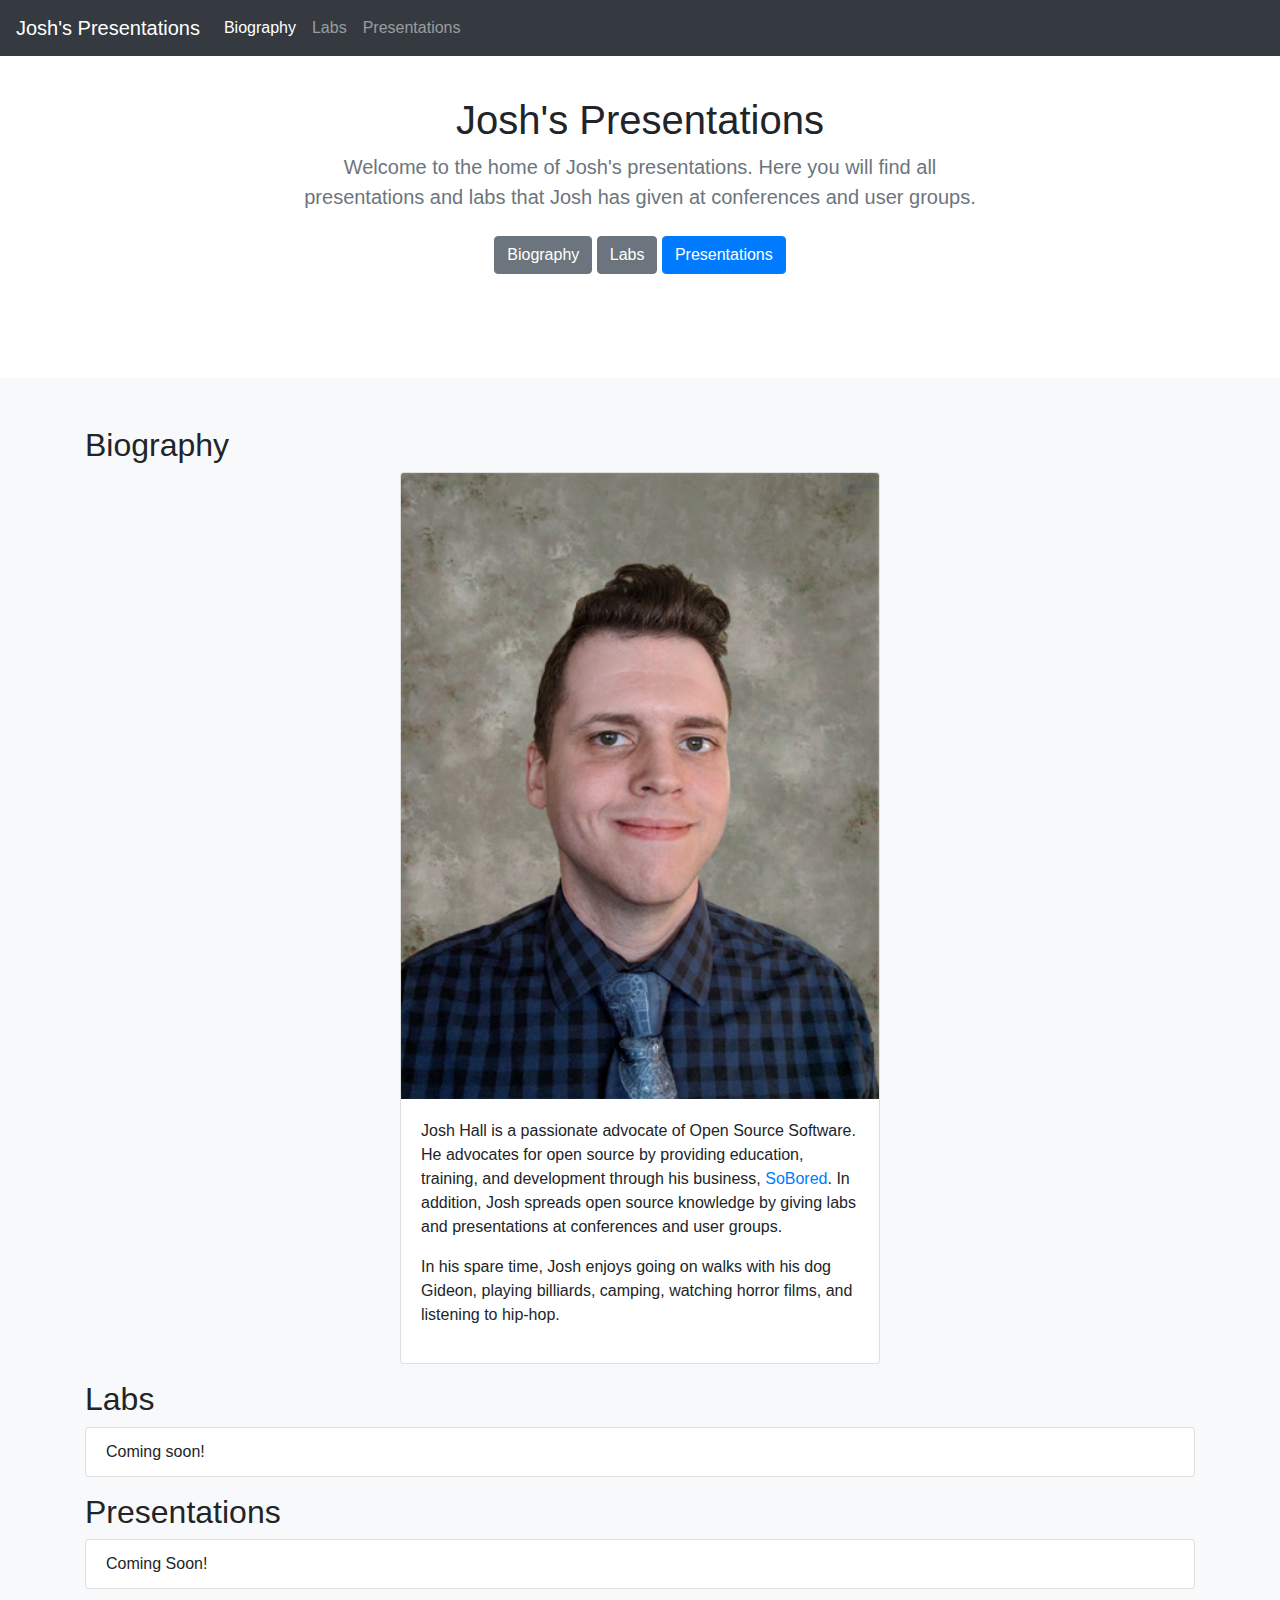
==== presentations/index.html @ f1a78ca4 "Remove gideon" ====
<!doctype html>
<html lang="en">
<head>
    <meta charset="utf-8">
    <meta name="viewport" content="width=device-width, initial-scale=1, shrink-to-fit=no">

    <!-- Favicons -->
    <link rel="icon" type="image/x-icon" href="img/favicon.ico">
    <meta name="msapplication-TileColor" content="#ffffff" />
    <meta name="msapplication-TileImage" content="img/presentation-icon-144-188819.png">
    <link rel="apple-touch-icon-precomposed" href="img/presentation-icon-152-188819.png">
    <link rel="apple-touch-icon-precomposed" sizes="152x152" href="img/presentation-icon-152-188819.png">
    <link rel="apple-touch-icon-precomposed" sizes="144x144" href="img/presentation-icon-144-188819.png">
    <link rel="apple-touch-icon-precomposed" sizes="120x120" href="img/presentation-icon-120-188819.png">
    <link rel="apple-touch-icon-precomposed" sizes="114x114" href="img/presentation-icon-114-188819.png">
    <link rel="apple-touch-icon-precomposed" sizes="72x72" href="img/presentation-icon-72-188819.png">
    <link rel="apple-touch-icon-precomposed" href="img/presentation-icon-57-188819.png">
    <link rel="icon" href="img/presentation-icon-32-188819.png" sizes="32x32">

    <!-- Styles -->
    <link rel="stylesheet" href="css/bootstrap.min.css">
    <link rel="stylesheet" href="css/styles.css">

    <title>Josh's Presentations</title>
</head>
<body>
<header>
    <nav class="navbar navbar-expand-md navbar-dark fixed-top bg-dark">
        <a class="navbar-brand" href="/presentations">Josh's Presentations</a>
        <button class="navbar-toggler" type="button" data-toggle="collapse" data-target="#navbarCollapse" aria-controls="navbarCollapse" aria-expanded="false" aria-label="Toggle navigation">
            <span class="navbar-toggler-icon"></span>
        </button>
        <div class="collapse navbar-collapse" id="navbarCollapse">
            <ul class="navbar-nav mr-auto">
                <li class="nav-item active">
                    <a class="nav-link" href="#Biography">Biography</a>
                </li>
                <li class="nav-item">
                    <a class="nav-link" href="#Labs">Labs</a>
                </li>
                <li class="nav-item">
                    <a class="nav-link" href="#Presentations">Presentations</a>
                </li>
            </ul>
        </div>
    </nav>

    <section class="jumbotron text-center mt-5 mt-md-0">
        <div class="container">
            <h1 class="jumbotron-heading">Josh's Presentations</h1>
            <p class="lead text-muted">
                Welcome to the home of Josh's presentations. Here you will find all presentations and labs that Josh
                has given at conferences and user groups.
            </p>
            <p>
                <a href="#Biography" class="btn btn-secondary my-2">Biography</a>
                <a href="#Labs" class="btn btn-secondary my-2">Labs</a>
                <a href="#Presentations" class="btn btn-primary my-2">Presentations</a>
            </p>
        </div>
    </section>
</header>

<main class="bg-light py-5">
    <section id="Biography">
        <div class="container">
            <h2>Biography</h2>
            <div class="card">
                <img class="card-img-top" src="img/profile.jpg" alt="Josh's Profile Photo">
                <div class="card-body">
                    <p>
                        Josh Hall is a passionate advocate of Open Source Software. He advocates for open source by
                        providing education, training, and development through his business,
                        <a href="https://sobo.red" target="_blank">SoBored</a>. In addition, Josh spreads open source
                        knowledge by giving labs and presentations at conferences and user groups.
                    </p>
                    <p>
                        In his spare time, Josh enjoys going on walks with his dog Gideon, playing billiards, camping,
                        watching horror films, and listening to hip-hop.
                    </p>
                </div>
            </div>
        </div>
    </section>

    <section id="Labs">
        <div class="container">
            <h2>Labs</h2>
            <ul class="list-group">
                <li class="list-group-item">Coming soon!</li>
            </ul>
        </div>
    </section>

    <section id="Presentations">
        <div class="container">
            <h2>Presentations</h2>
            <ul class="list-group">
                <li class="list-group-item">Coming Soon!</li>
            </ul>
        </div>
    </section>
</main>

<script src="https://code.jquery.com/jquery-3.3.1.slim.min.js"
        integrity="sha384-q8i/X+965DzO0rT7abK41JStQIAqVgRVzpbzo5smXKp4YfRvH+8abtTE1Pi6jizo"
        crossorigin="anonymous"></script>
<script src="js/bootstrap.bundle.min.js"></script>
</body>
</html>
---- presentations/css/styles.css ----
:root {
    --jumbotron-padding-y: 3rem;
}

.jumbotron {
    padding-top: var(--jumbotron-padding-y);
    padding-bottom: var(--jumbotron-padding-y);
    margin-bottom: 0;
    background-color: #fff;
}
@media (min-width: 768px) {
    .jumbotron {
        padding-top: calc(var(--jumbotron-padding-y) * 2);
        padding-bottom: calc(var(--jumbotron-padding-y) * 2);
    }
}

.jumbotron p:last-child {
    margin-bottom: 0;
}

.jumbotron-heading {
    font-weight: 300;
}

.jumbotron .container {
    max-width: 45rem;
}

main section {
    margin-bottom: 1rem;
}

#Biography .card {
    max-width: 30rem;
    margin: 0 auto;
}
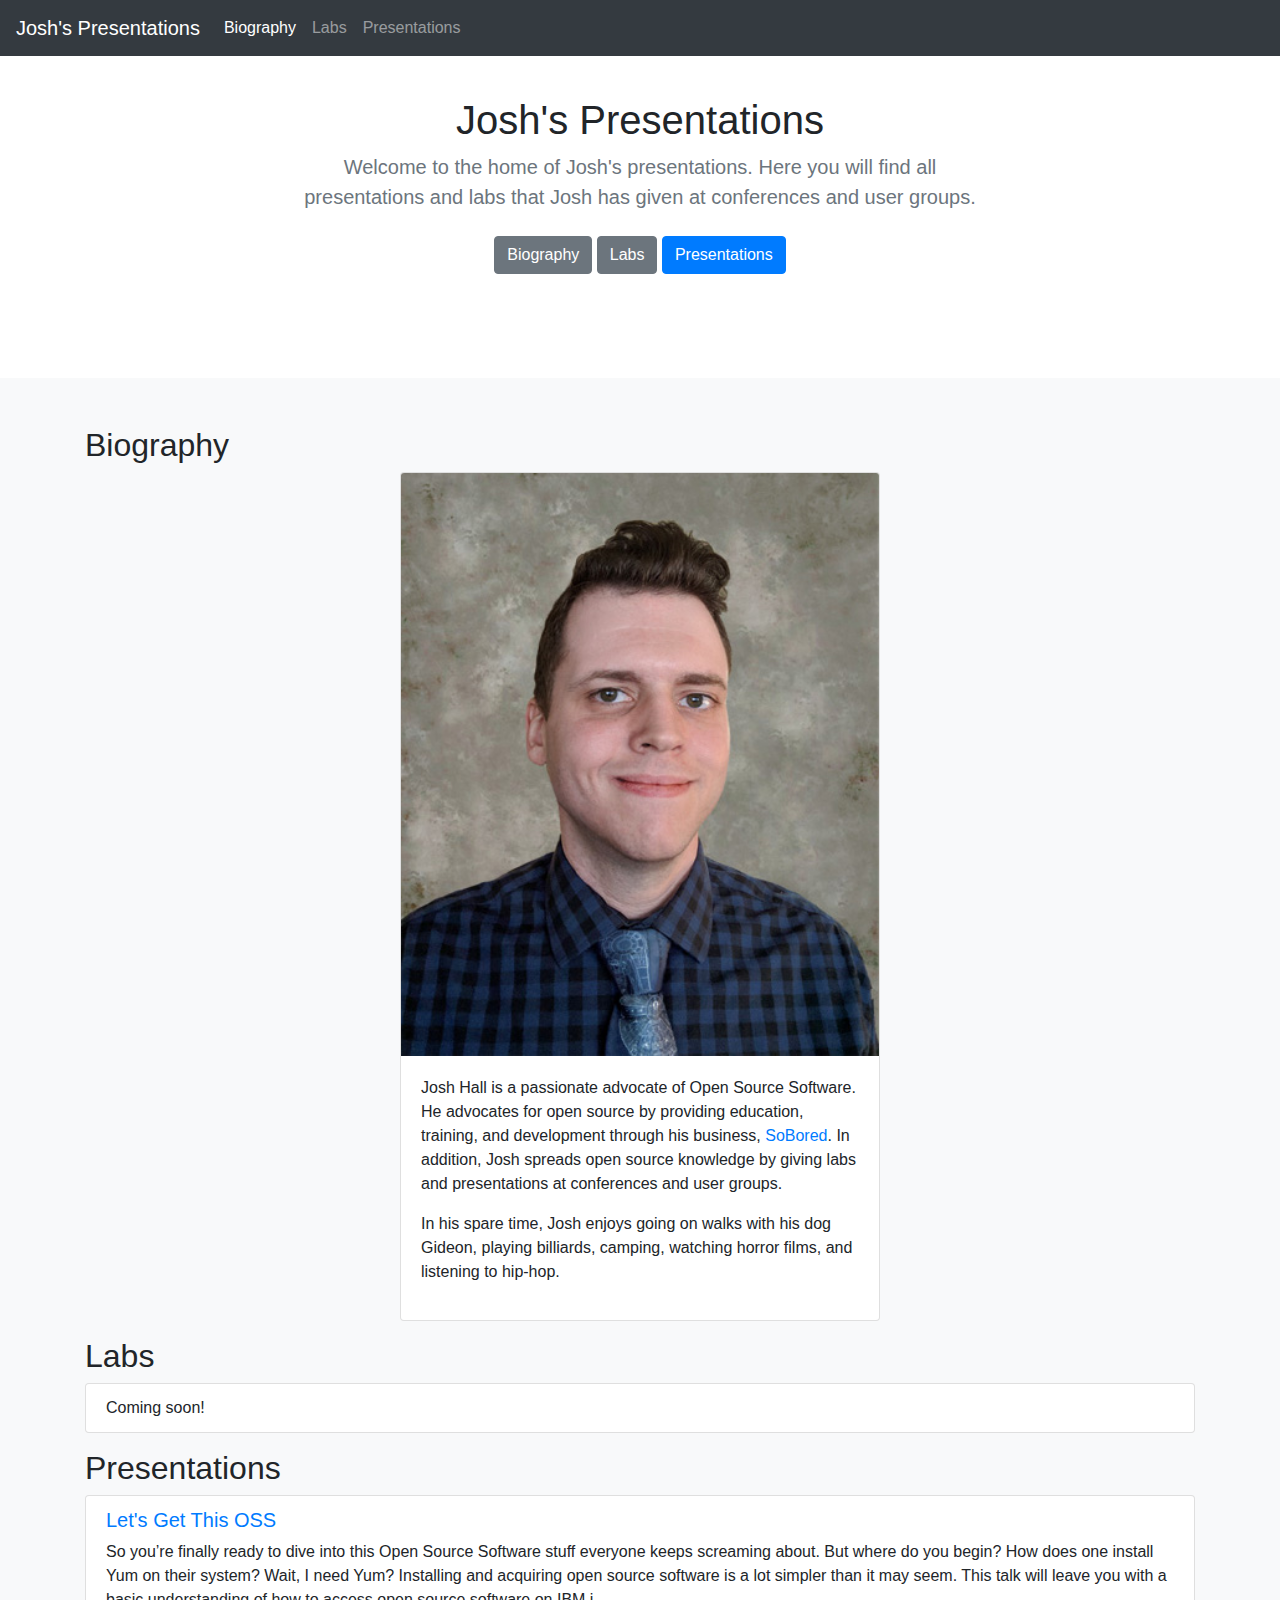
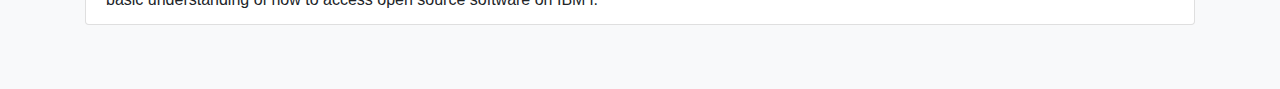
==== commit 457c4dd7: "Add Let's Get This OSS talk." ====
--- a/presentations/index.html
+++ b/presentations/index.html
@@ -96,7 +96,15 @@
         <div class="container">
             <h2>Presentations</h2>
             <ul class="list-group">
-                <li class="list-group-item">Coming Soon!</li>
+                <li class="list-group-item">
+                    <h5><a href="https://sobo.red/lets-get-this-bread" target="_blank">Let's Get This OSS</a></h5>
+                    <p>
+                        So you’re finally ready to dive into this Open Source Software stuff everyone keeps screaming
+                        about. But where do you begin? How does one install Yum on their system? Wait, I need Yum?
+                        Installing and acquiring open source software is a lot simpler than it may seem. This talk will
+                        leave you with a basic understanding of how to access open source software on IBM i.
+                    </p>
+                </li>
             </ul>
         </div>
     </section>
--- a/presentations/css/styles.css
+++ b/presentations/css/styles.css
@@ -35,3 +35,7 @@
     max-width: 30rem;
     margin: 0 auto;
 }
+
+#Presentations .list-group-item p {
+    margin-bottom: 0;
+}
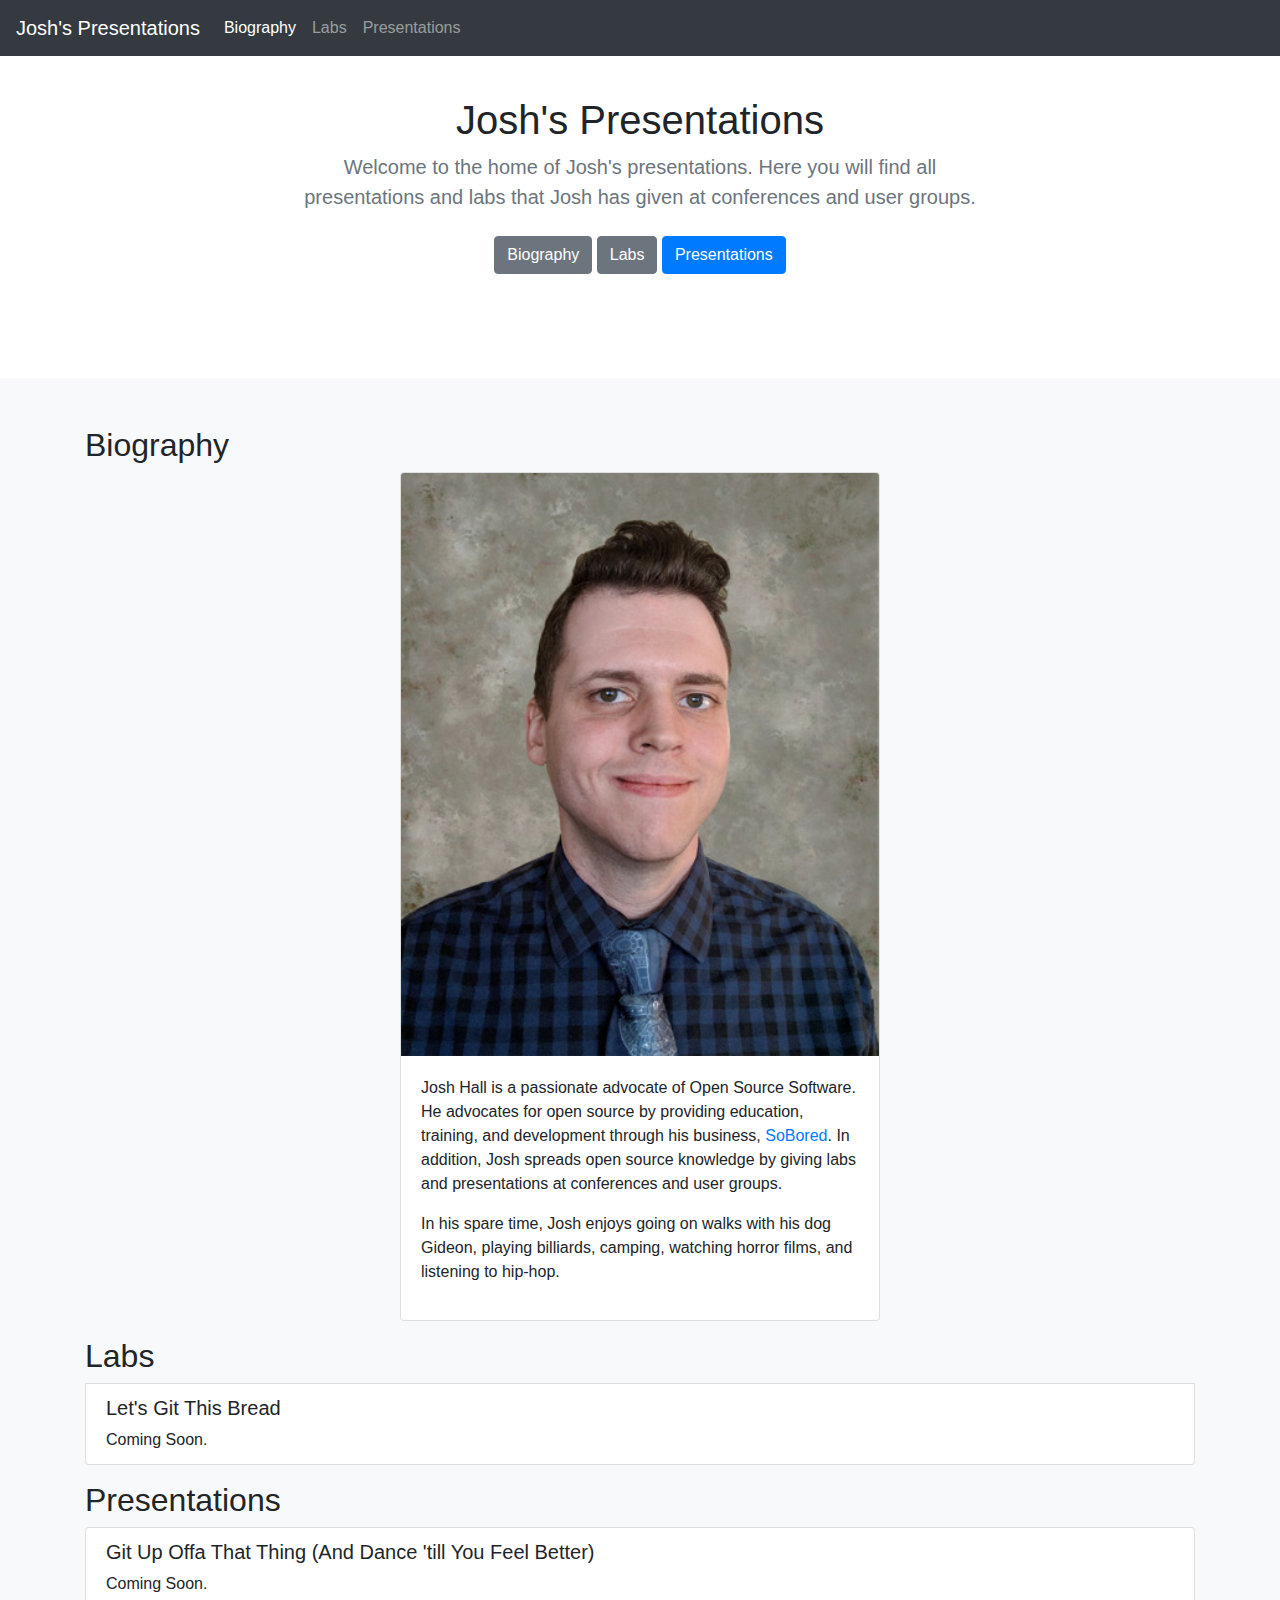
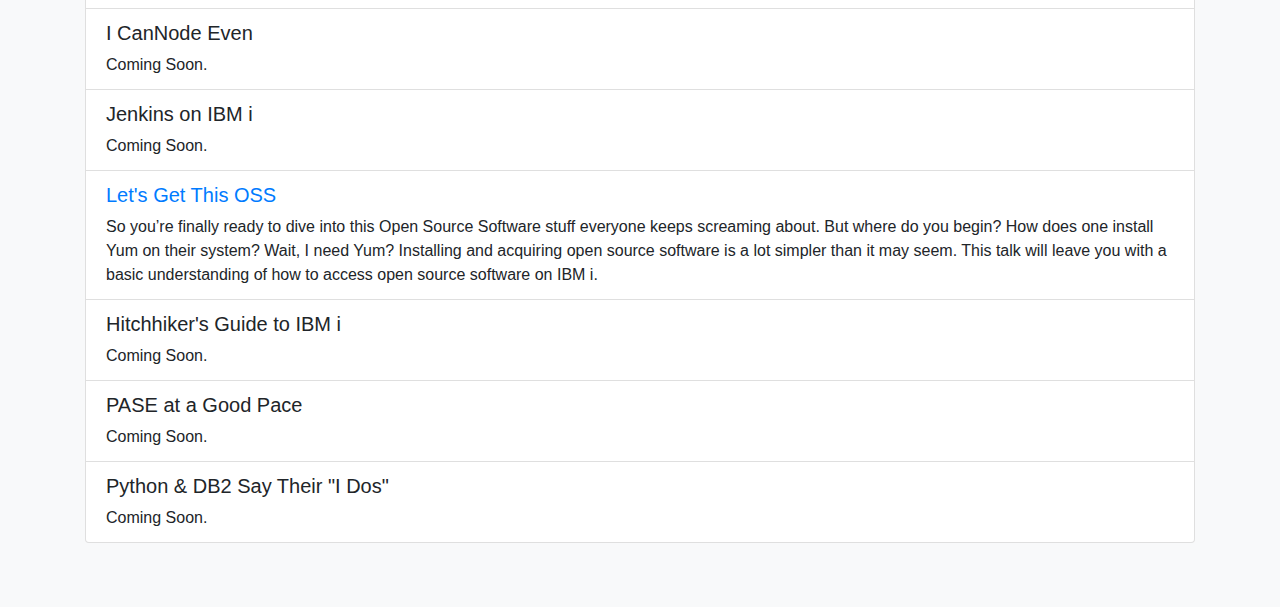
==== commit 47826ba1: "Add future talks and labs" ====
--- a/presentations/index.html
+++ b/presentations/index.html
@@ -86,9 +86,10 @@
     <section id="Labs">
         <div class="container">
             <h2>Labs</h2>
-            <ul class="list-group">
-                <li class="list-group-item">Coming soon!</li>
-            </ul>
+            <li class="list-group-item">
+                <h5>Let's Git This Bread</h5>
+                <p>Coming Soon.</p>
+            </li>
         </div>
     </section>
 
@@ -97,13 +98,37 @@
             <h2>Presentations</h2>
             <ul class="list-group">
                 <li class="list-group-item">
-                    <h5><a href="https://sobo.red/lets-get-this-bread" target="_blank">Let's Get This OSS</a></h5>
+                    <h5>Git Up Offa That Thing (And Dance 'till You Feel Better)</h5>
+                    <p>Coming Soon.</p>
+                </li>
+                <li class="list-group-item">
+                    <h5>I CanNode Even</h5>
+                    <p>Coming Soon.</p>
+                </li>
+                <li class="list-group-item">
+                    <h5>Jenkins on IBM i</h5>
+                    <p>Coming Soon.</p>
+                </li>
+                <li class="list-group-item">
+                    <h5><a href="https://sobo.red/lets-get-this-oss" target="_blank">Let's Get This OSS</a></h5>
                     <p>
                         So you’re finally ready to dive into this Open Source Software stuff everyone keeps screaming
                         about. But where do you begin? How does one install Yum on their system? Wait, I need Yum?
                         Installing and acquiring open source software is a lot simpler than it may seem. This talk will
                         leave you with a basic understanding of how to access open source software on IBM i.
                     </p>
+                </li>
+                <li class="list-group-item">
+                    <h5>Hitchhiker's Guide to IBM i</h5>
+                    <p>Coming Soon.</p>
+                </li>
+                <li class="list-group-item">
+                    <h5>PASE at a Good Pace</h5>
+                    <p>Coming Soon.</p>
+                </li>
+                <li class="list-group-item">
+                    <h5>Python & DB2 Say Their "I Dos"</h5>
+                    <p>Coming Soon.</p>
                 </li>
             </ul>
         </div>
--- a/presentations/css/styles.css
+++ b/presentations/css/styles.css
@@ -36,6 +36,6 @@
     margin: 0 auto;
 }
 
-#Presentations .list-group-item p {
+.list-group-item p {
     margin-bottom: 0;
 }
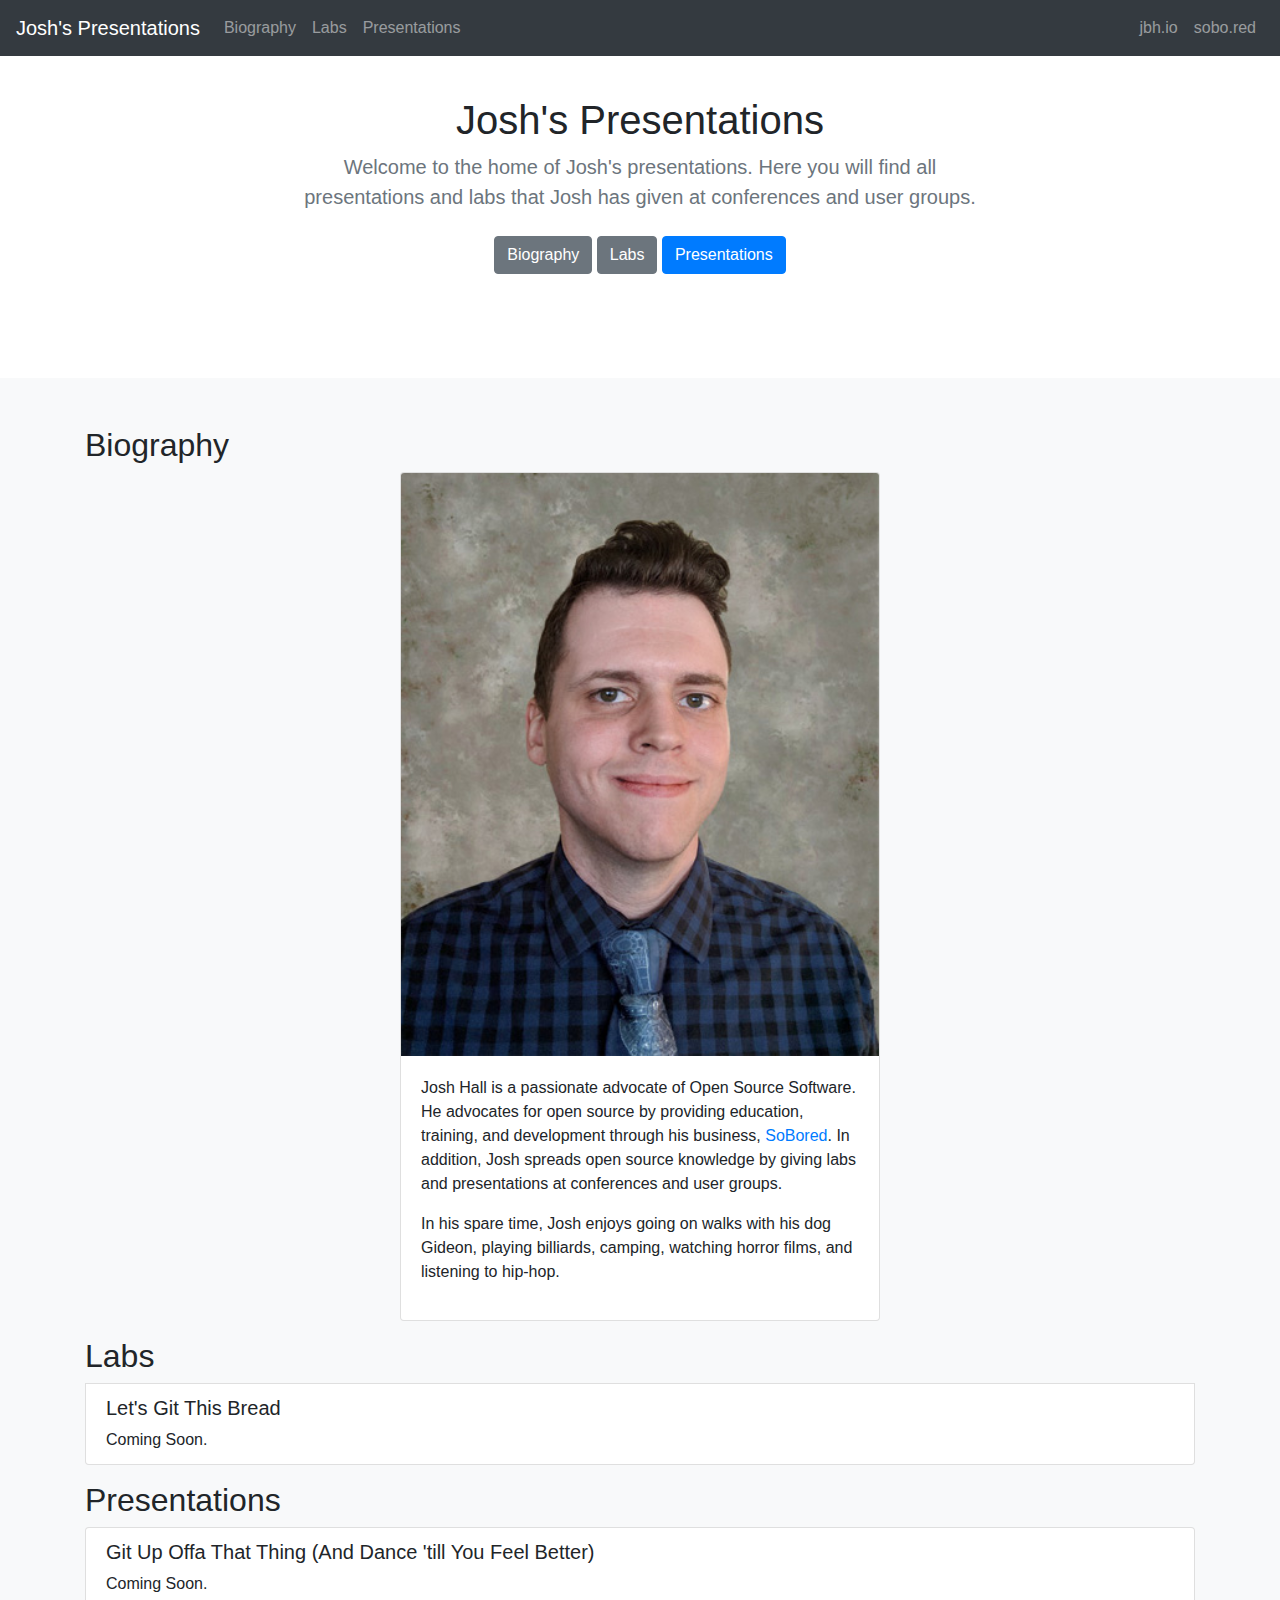
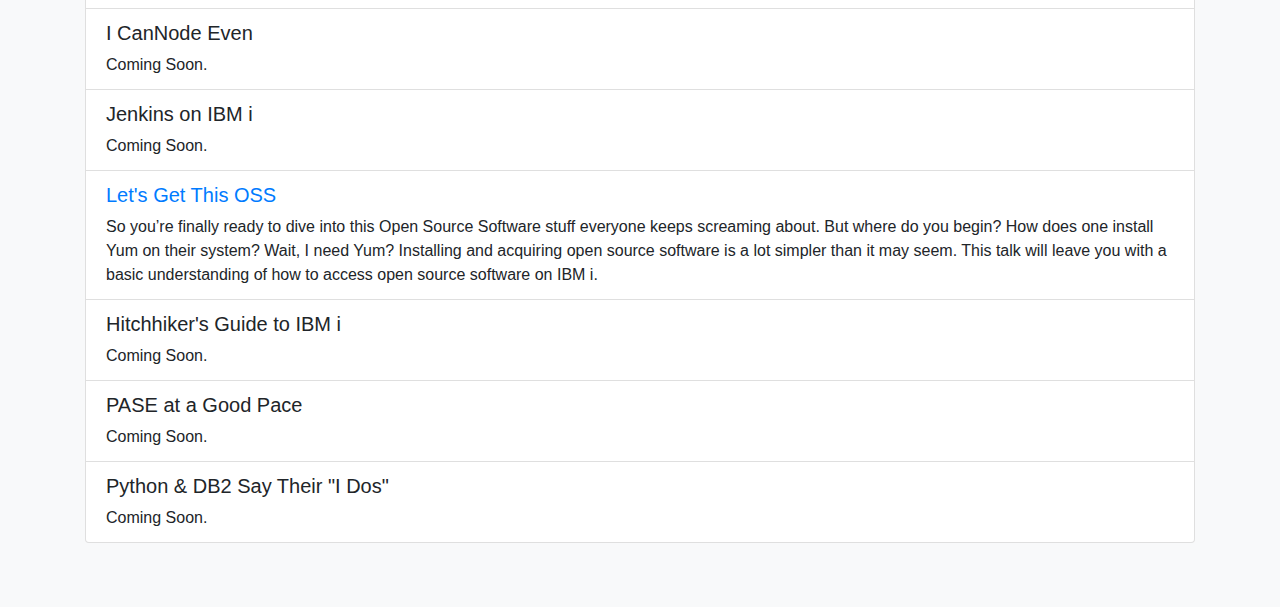
==== commit 3bd5446b: "Add and update links." ====
--- a/presentations/index.html
+++ b/presentations/index.html
@@ -26,13 +26,13 @@
 <body>
 <header>
     <nav class="navbar navbar-expand-md navbar-dark fixed-top bg-dark">
-        <a class="navbar-brand" href="/presentations">Josh's Presentations</a>
-        <button class="navbar-toggler" type="button" data-toggle="collapse" data-target="#navbarCollapse" aria-controls="navbarCollapse" aria-expanded="false" aria-label="Toggle navigation">
+        <a class="navbar-brand order-0" href="/presentations">Josh's Presentations</a>
+        <button class="navbar-toggler" type="button" data-toggle="collapse" data-target=".dual-collapse" aria-controls="navbarCollapse" aria-expanded="false" aria-label="Toggle navigation">
             <span class="navbar-toggler-icon"></span>
         </button>
-        <div class="collapse navbar-collapse" id="navbarCollapse">
+        <div class="collapse navbar-collapse order-1 dual-collapse">
             <ul class="navbar-nav mr-auto">
-                <li class="nav-item active">
+                <li class="nav-item">
                     <a class="nav-link" href="#Biography">Biography</a>
                 </li>
                 <li class="nav-item">
@@ -40,6 +40,16 @@
                 </li>
                 <li class="nav-item">
                     <a class="nav-link" href="#Presentations">Presentations</a>
+                </li>
+            </ul>
+        </div>
+        <div class="collapse navbar-collapse order-3 dual-collapse">
+            <ul class="navbar-nav ml-auto">
+                <li class="nav-item">
+                    <a class="nav-link" href="http://jbh.io/">jbh.io</a>
+                </li>
+                <li class="nav-item">
+                    <a class="nav-link" href="https://sobo.red" target="_blank">sobo.red</a>
                 </li>
             </ul>
         </div>
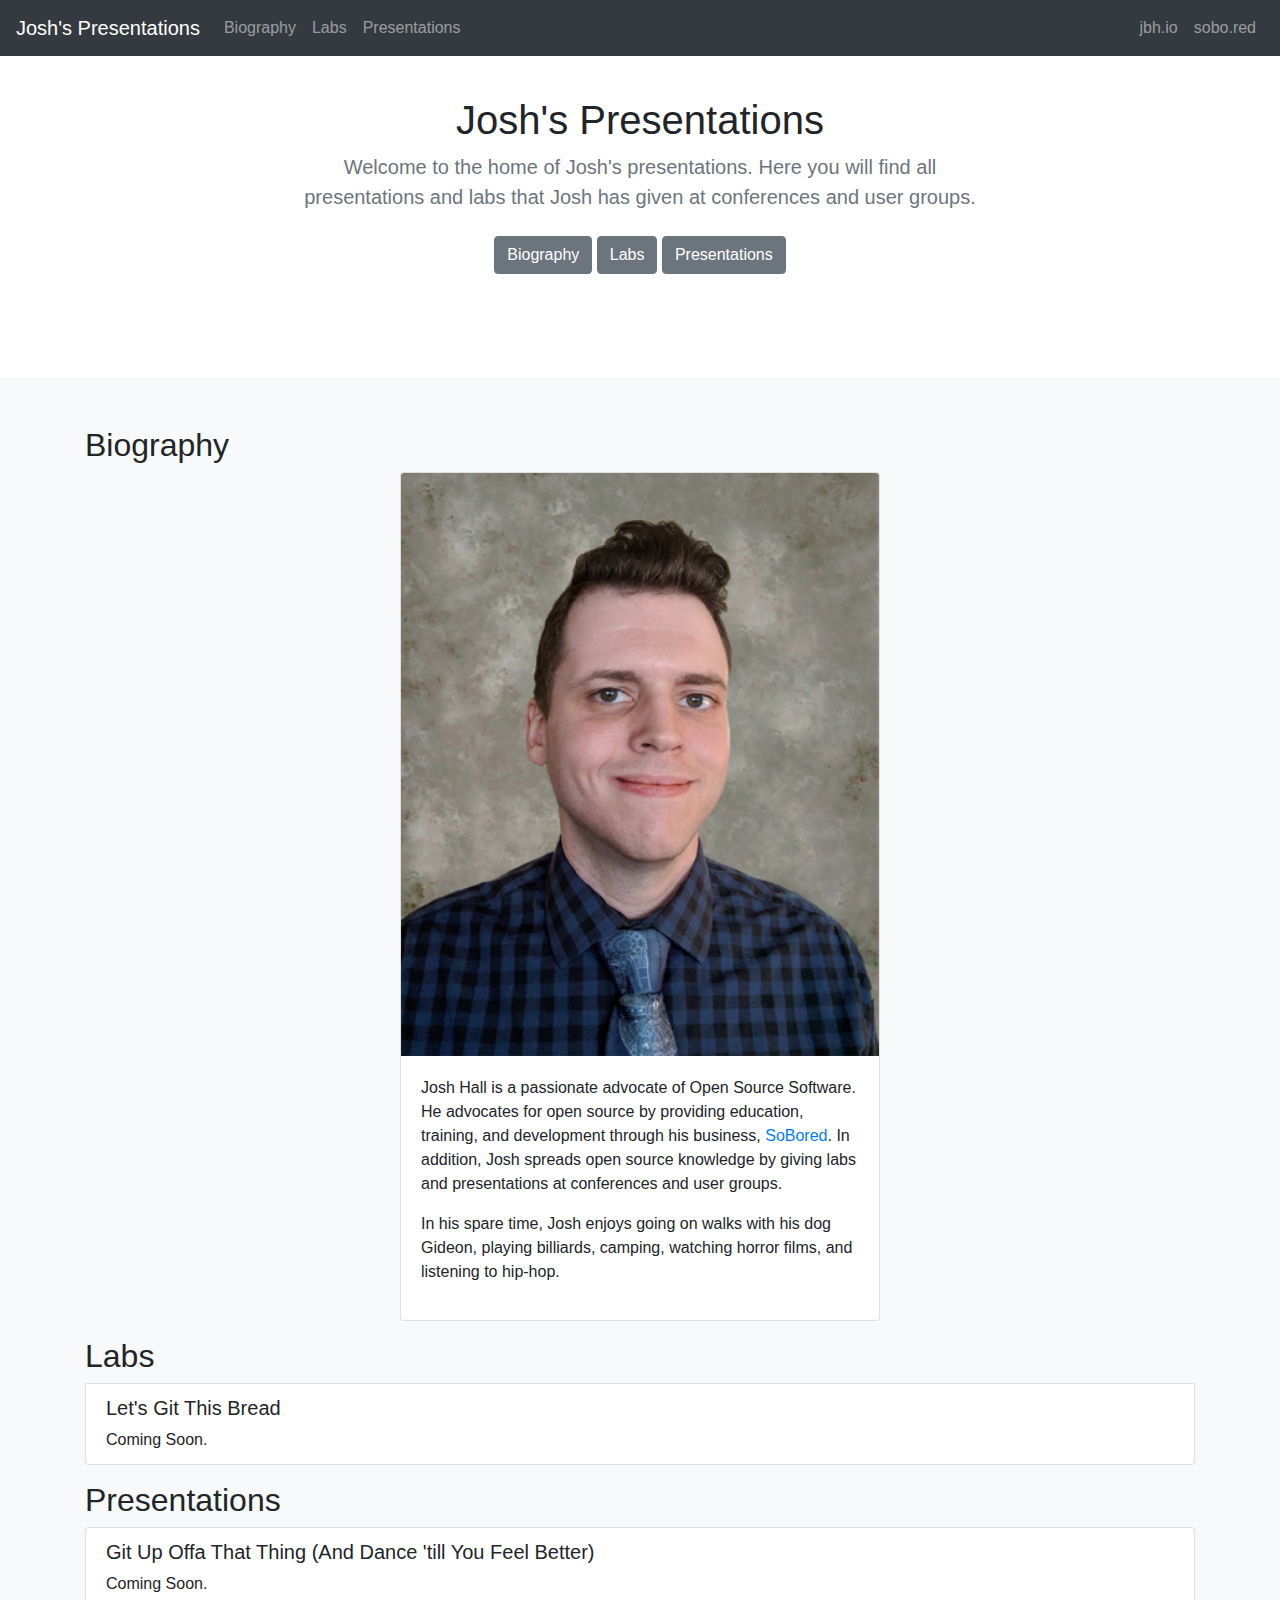
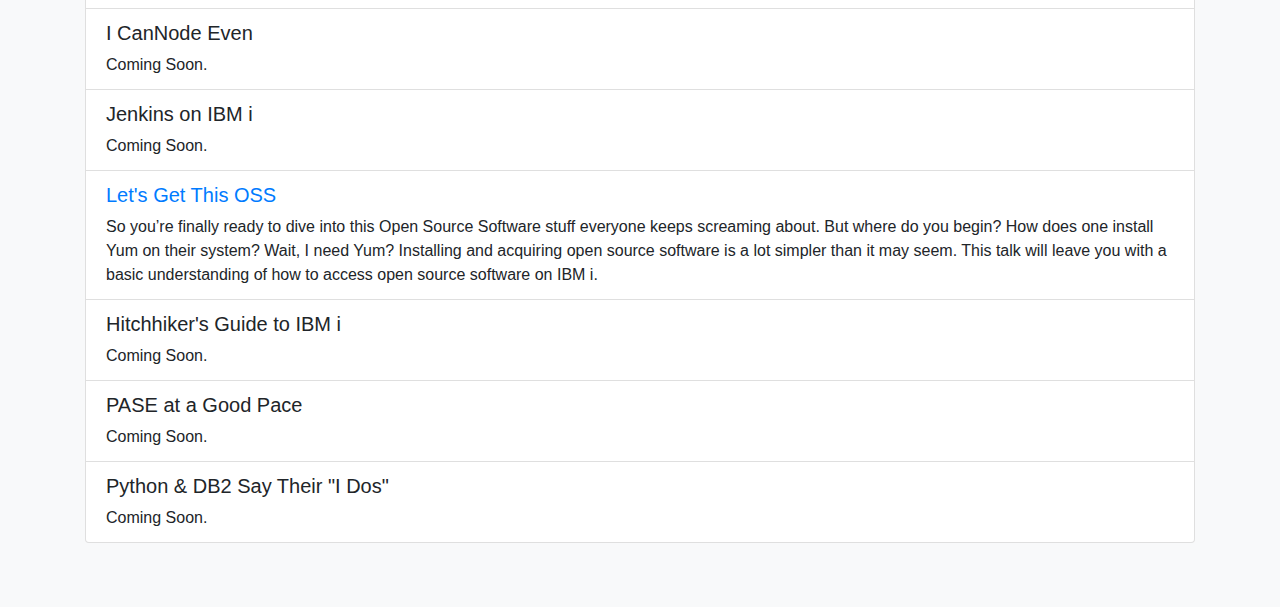
==== commit 27f9a3be: "Change primary button to secondary." ====
--- a/presentations/index.html
+++ b/presentations/index.html
@@ -65,7 +65,7 @@
             <p>
                 <a href="#Biography" class="btn btn-secondary my-2">Biography</a>
                 <a href="#Labs" class="btn btn-secondary my-2">Labs</a>
-                <a href="#Presentations" class="btn btn-primary my-2">Presentations</a>
+                <a href="#Presentations" class="btn btn-secondary my-2">Presentations</a>
             </p>
         </div>
     </section>
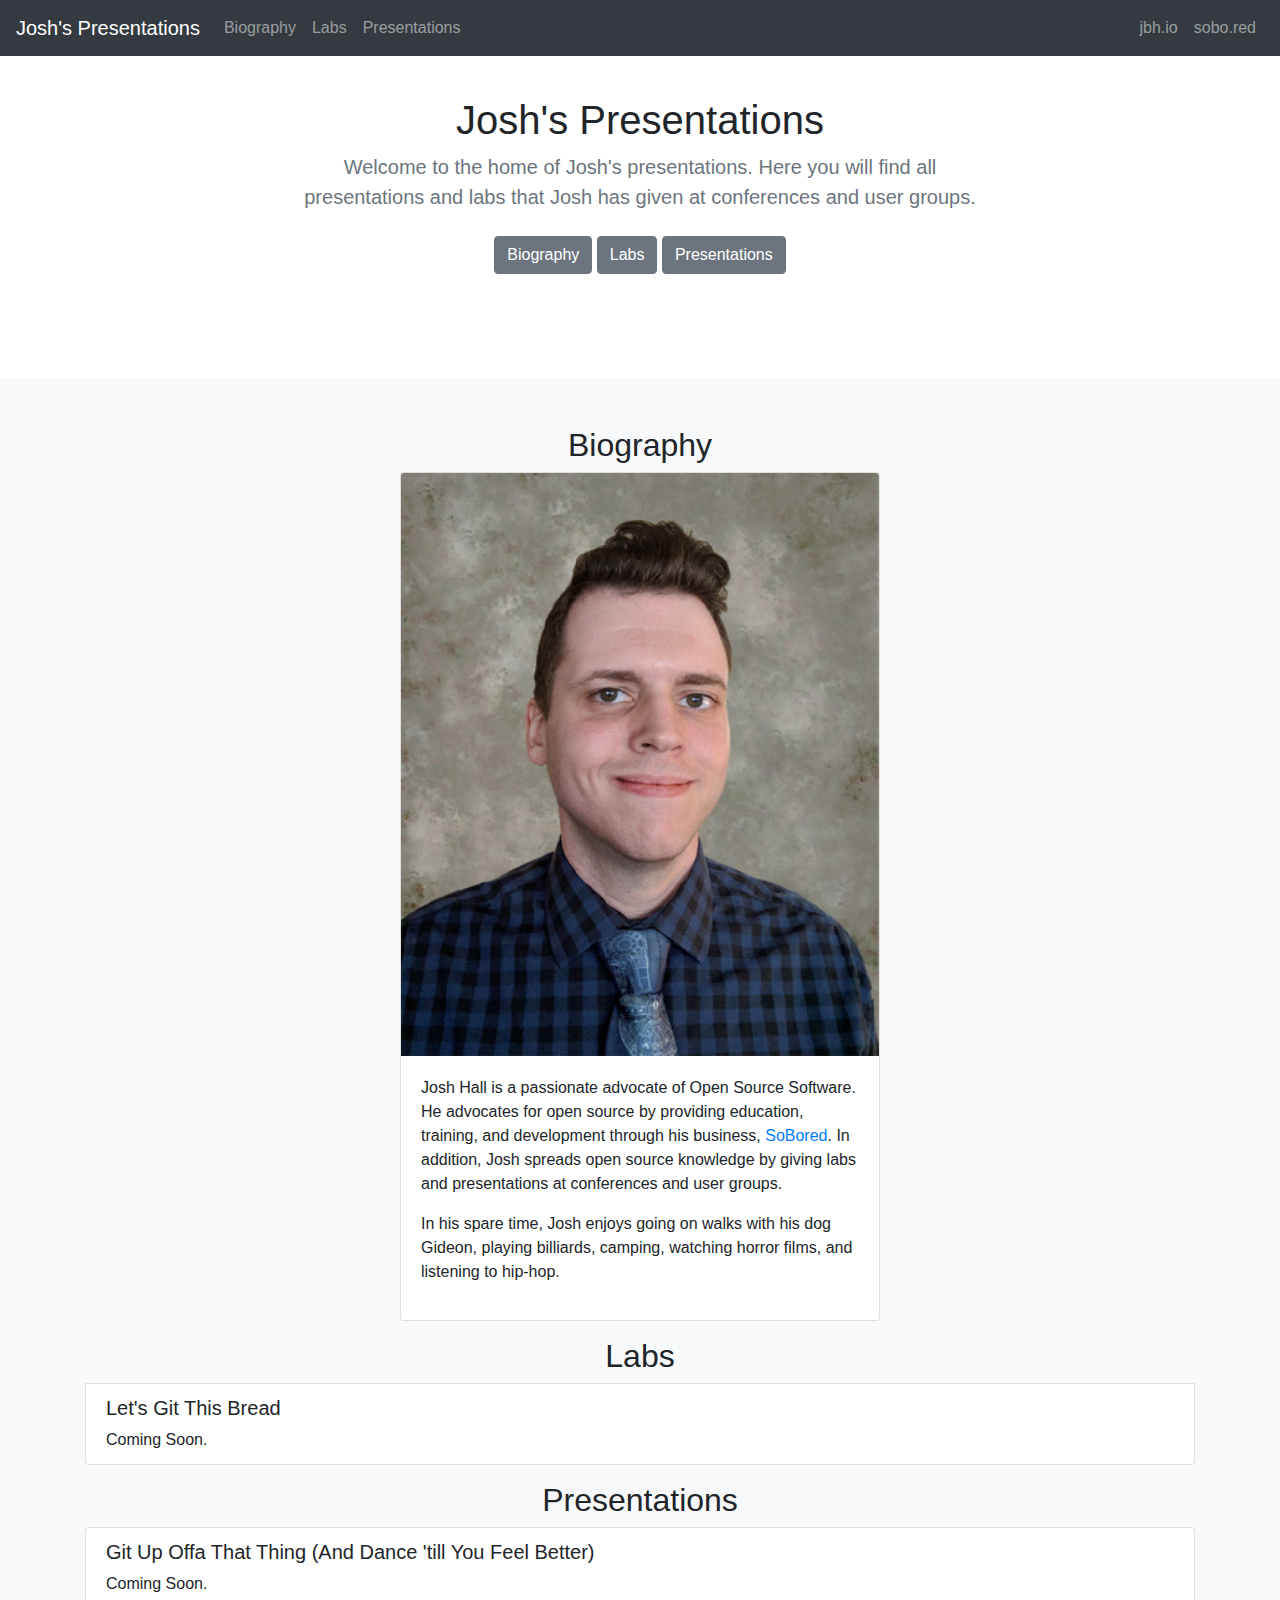
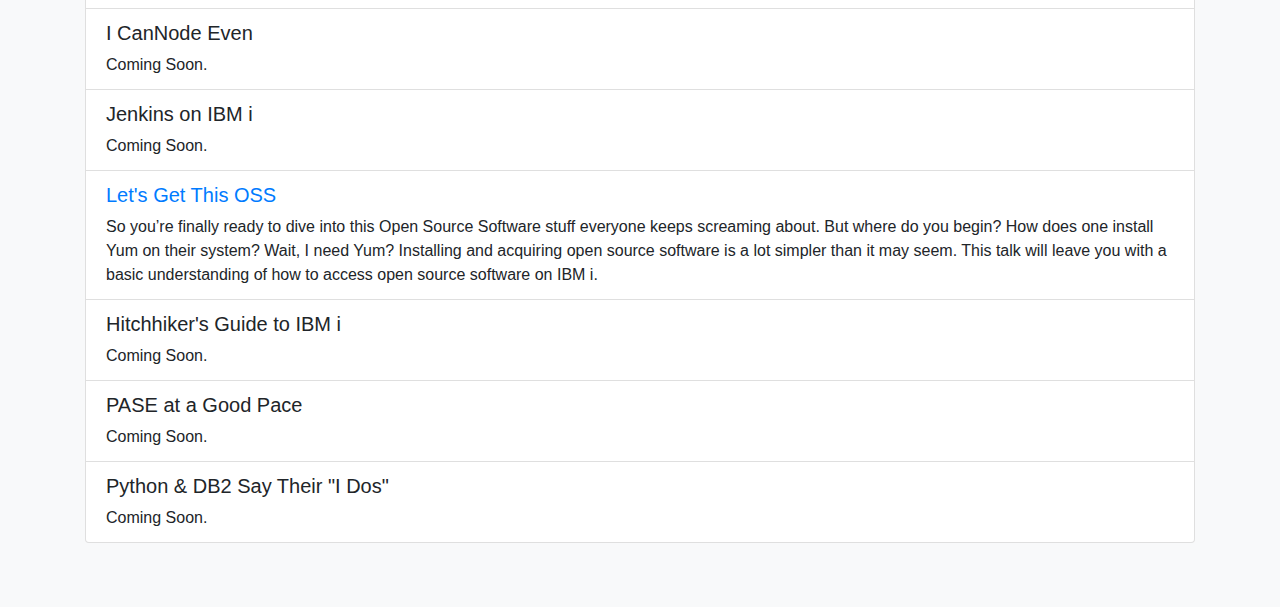
==== commit 40a0a1d8: "Add mailchimp code for future use." ====
--- a/presentations/index.html
+++ b/presentations/index.html
@@ -3,6 +3,10 @@
 <head>
     <meta charset="utf-8">
     <meta name="viewport" content="width=device-width, initial-scale=1, shrink-to-fit=no">
+    <meta
+            name="description"
+            content="Here you will find all presentations and labs that Josh has given at conferences and user groups.">
+    <meta name="author" content="Josh Hall">
 
     <!-- Favicons -->
     <link rel="icon" type="image/x-icon" href="img/favicon.ico">
@@ -19,6 +23,12 @@
 
     <!-- Styles -->
     <link rel="stylesheet" href="css/bootstrap.min.css">
+    <link
+            rel="stylesheet"
+            href="https://use.fontawesome.com/releases/v5.5.0/css/all.css"
+            integrity="sha384-B4dIYHKNBt8Bc12p+WXckhzcICo0wtJAoU8YZTY5qE0Id1GSseTk6S+L3BlXeVIU"
+            crossorigin="anonymous">
+    <!--<link href="//cdn-images.mailchimp.com/embedcode/slim-10_7.css" rel="stylesheet" type="text/css">-->
     <link rel="stylesheet" href="css/styles.css">
 
     <title>Josh's Presentations</title>
@@ -45,6 +55,9 @@
         </div>
         <div class="collapse navbar-collapse order-3 dual-collapse">
             <ul class="navbar-nav ml-auto">
+                <li class="nav-item">
+                    <a class="nav-link" href="http://jbh.io/presentations/rss.xml"><i class="fas fa-rss"></i></a>
+                </li>
                 <li class="nav-item">
                     <a class="nav-link" href="http://jbh.io/">jbh.io</a>
                 </li>
@@ -96,7 +109,7 @@
     <section id="Labs">
         <div class="container">
             <h2>Labs</h2>
-            <li class="list-group-item">
+            <li id="LetsGitThisBread" class="list-group-item">
                 <h5>Let's Git This Bread</h5>
                 <p>Coming Soon.</p>
             </li>
@@ -107,19 +120,19 @@
         <div class="container">
             <h2>Presentations</h2>
             <ul class="list-group">
-                <li class="list-group-item">
+                <li id="GitUpOffThatThing" class="list-group-item">
                     <h5>Git Up Offa That Thing (And Dance 'till You Feel Better)</h5>
                     <p>Coming Soon.</p>
                 </li>
-                <li class="list-group-item">
+                <li id="ICanNodeEven" class="list-group-item">
                     <h5>I CanNode Even</h5>
                     <p>Coming Soon.</p>
                 </li>
-                <li class="list-group-item">
+                <li id="JenkinsOnIBMi" class="list-group-item">
                     <h5>Jenkins on IBM i</h5>
                     <p>Coming Soon.</p>
                 </li>
-                <li class="list-group-item">
+                <li id="LetsGetThisOSS" class="list-group-item">
                     <h5><a href="https://sobo.red/lets-get-this-oss" target="_blank">Let's Get This OSS</a></h5>
                     <p>
                         So you’re finally ready to dive into this Open Source Software stuff everyone keeps screaming
@@ -128,15 +141,15 @@
                         leave you with a basic understanding of how to access open source software on IBM i.
                     </p>
                 </li>
-                <li class="list-group-item">
+                <li id="HitchhikersGuideToIBMi" class="list-group-item">
                     <h5>Hitchhiker's Guide to IBM i</h5>
                     <p>Coming Soon.</p>
                 </li>
-                <li class="list-group-item">
+                <li id="PASEAtAGoodPace" class="list-group-item">
                     <h5>PASE at a Good Pace</h5>
                     <p>Coming Soon.</p>
                 </li>
-                <li class="list-group-item">
+                <li id="PythonDB2SayTheirIDos" class="list-group-item">
                     <h5>Python & DB2 Say Their "I Dos"</h5>
                     <p>Coming Soon.</p>
                 </li>
@@ -145,6 +158,28 @@
     </section>
 </main>
 
+<!--<footer>-->
+    <!--&lt;!&ndash; Begin Mailchimp Signup Form &ndash;&gt;-->
+    <!--<style type="text/css">-->
+        <!--#mc_embed_signup{background:#fff; clear:left; font:14px Helvetica,Arial,sans-serif; }-->
+        <!--/* Add your own Mailchimp form style overrides in your site stylesheet or in this style block.-->
+           <!--We recommend moving this block and the preceding CSS link to the HEAD of your HTML file. */-->
+    <!--</style>-->
+    <!--<div id="mc_embed_signup">-->
+        <!--<form action="https://red.us19.list-manage.com/subscribe/post?u=f2953744e5a06a7a6d0ab900f&amp;id=7ffca2bbf9" method="post" id="mc-embedded-subscribe-form" name="mc-embedded-subscribe-form" class="validate" target="_blank" novalidate>-->
+            <!--<div id="mc_embed_signup_scroll">-->
+                <!--<label for="mce-EMAIL">Subscribe to get email notifications when new talks are added.</label>-->
+                <!--<input type="email" value="" name="EMAIL" class="email" id="mce-EMAIL" placeholder="email address" required>-->
+                <!--&lt;!&ndash; real people should not fill this in and expect good things - do not remove this or risk form bot signups&ndash;&gt;-->
+                <!--<div style="position: absolute; left: -5000px;" aria-hidden="true"><input type="text" name="b_f2953744e5a06a7a6d0ab900f_7ffca2bbf9" tabindex="-1" value=""></div>-->
+                <!--<div class="clear"><input type="submit" value="Subscribe" name="subscribe" id="mc-embedded-subscribe" class="button"></div>-->
+            <!--</div>-->
+        <!--</form>-->
+    <!--</div>-->
+
+    <!--&lt;!&ndash;End mc_embed_signup&ndash;&gt;-->
+<!--</footer>-->
+
 <script src="https://code.jquery.com/jquery-3.3.1.slim.min.js"
         integrity="sha384-q8i/X+965DzO0rT7abK41JStQIAqVgRVzpbzo5smXKp4YfRvH+8abtTE1Pi6jizo"
         crossorigin="anonymous"></script>
--- a/presentations/css/styles.css
+++ b/presentations/css/styles.css
@@ -1,5 +1,9 @@
 :root {
     --jumbotron-padding-y: 3rem;
+}
+
+h2 {
+    text-align: center;
 }
 
 .jumbotron {
@@ -39,3 +43,20 @@
 .list-group-item p {
     margin-bottom: 0;
 }
+
+#mc_embed_signup {
+    max-width: 500px;
+    margin: 0 auto;
+}
+
+#mc_embed_signup form {
+    text-align: center;
+}
+
+#mc_embed_signup input.email {
+    margin: 0 auto 10px;
+}
+
+#mc_embed_signup input.button {
+    margin: 0 auto 10px;
+}
